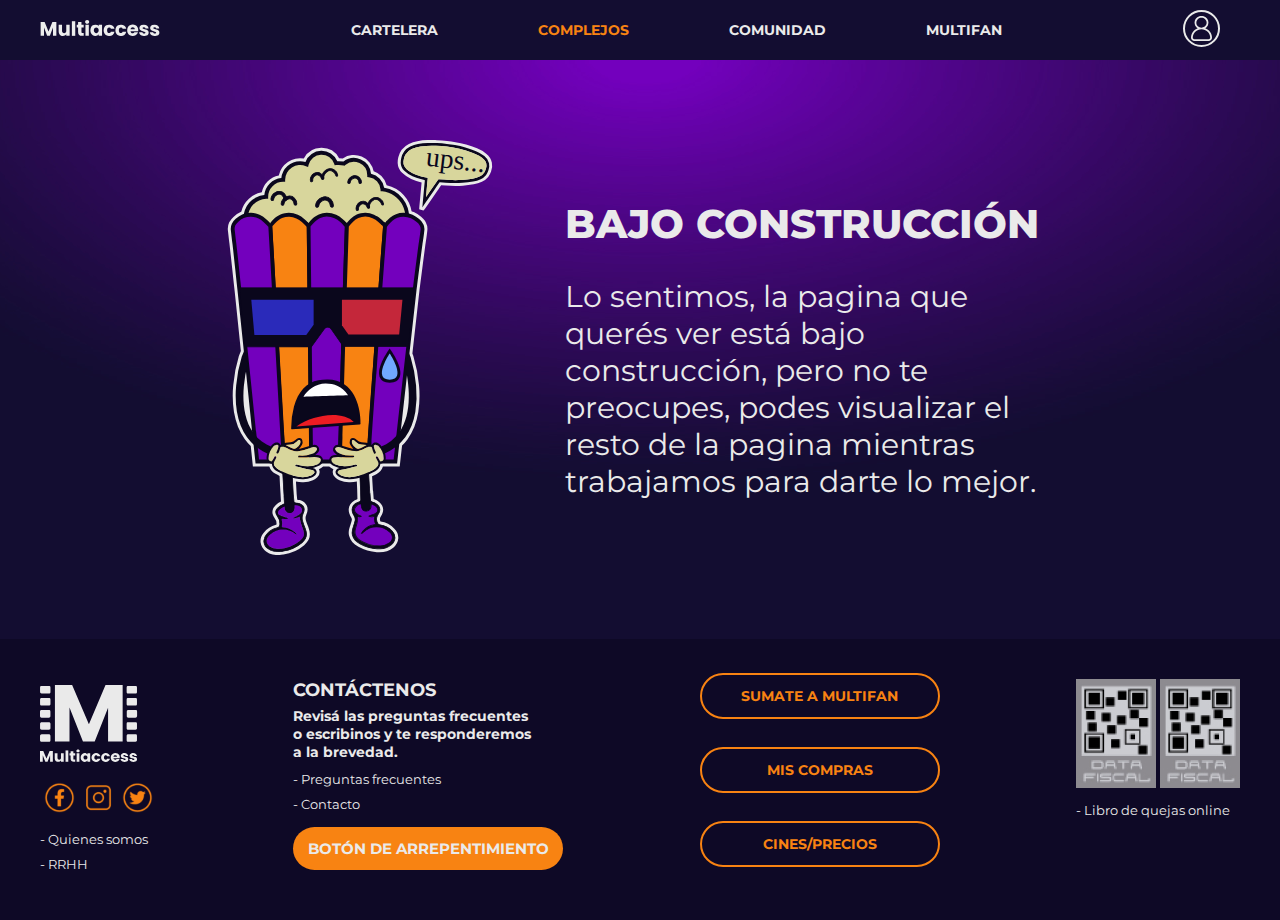
==== complejos.html @ 34319dae "Mas arreglos finales" ====
<!doctype html>
<html>
<head>
<meta charset="utf-8">
<meta name="viewport" content="width=device-width, initial-scale=1.0">
<link href="estilos.css" rel="stylesheet" type="text/css">
<link href="https://fonts.googleapis.com/css2?family=Montserrat:wght@400;500;600;700;800&display=swap" rel="stylesheet">
<link rel="shortcut icon" href="img/isotipo.svg" type="image/x-icon">
<title>Multiaccess - complejos</title>
</head>

<body>
	<header>
		<div class="navegacion">
			<input type="checkbox" id="menu-hamburguesa">
			<label for="menu-hamburguesa"><img src="img/icono-hamburguesa.svg" width="30px" height="30px" alt="icono-hamburguesa"/></label>
			<a href="index.html"><img class="imamedia" src="img/isotipo.svg" width="40px" height="30px" alt="Multiaccess imagotipo"/></a>
			<div class="icono-logo">
				<a href="index.html"><img src="img/multiaccess-logo.svg" width="140px" height="16px" alt="Logo Multiaccess"/></a>
			</div>
			<nav class="menu">
				<ul>
					<li>
						<a href="home.html">Cartelera</a>
					</li>
					<li>
						<a class="pagina-actual" href="complejos.html">Complejos</a>
					</li>
					<li>
						<a href="comunidad.html">Comunidad</a>
					</li>
					<li>
						<a href="multifan.html">Multifan</a>
					</li>
				</ul>
			</nav>
			<div class="icono-usuario">
				<a href="login.html"><img src="img/icono-persona.svg" width="37px" height="37px" alt="Icono de usuario"/></a>
			</div>
		</div>
	</header>

	<section class="pochoclin">
		<div>
			<img src="img/pochoclin.svg" width="290px" height="415px" alt=""/> </div>
		<div>
			<h2>Bajo construcción</h2>
			<h4>Lo sentimos, la pagina que querés ver está bajo construcción, pero no te preocupes, podes visualizar el resto de la pagina mientras trabajamos para darte lo mejor.</h4>
</div>
	</section>

	<footer>
		<div class="footer-container">
			<div class="logo_redes">
				<div>
					<img src="img/multiaccess-imagotipo.svg" alt="Multiaccess imagotipo"/>
				</div>
				<div class="iconos-redes">
					<a href="https://www.facebook.com" target="_blank"><img src="img/facebook-icono.svg" width="39px" height="39px" alt="Icono facebook"/></a>
					<a href="https://www.instagram.com" target="_blank"><img src="img/instagram-icono.svg" width="39px" height="39px" alt="Instagram icono"/></a>
				<a href="https://www.twitter.com" target="_blank"><img src="img/twitter-icono.svg" width="39px" height="39px" alt="Twitter icono"/></a>
				</div>
				<div>
					<p>- Quienes somos</p>
					<p>- RRHH</p>
				</div>
			</div>
			<div>
				<div class="contactenos-footer">
					<h3>Contáctenos</h3>
					<h4>Revisá las preguntas frecuentes o escribinos y te responderemos a la brevedad.</h4>
					<p>- Preguntas frecuentes</p>
					<p>- Contacto</p>
					<a><input class="botones" type="submit" value="BOTÓN DE ARREPENTIMIENTO"></a>

				</div>
			</div>
			<div class="botones-footer">
				<div class="bot-foo">
					<a><input class="botones" type="submit" value="SUMATE A MULTIFAN"></a>
					<a><input class="botones" type="submit" value="MIS COMPRAS"></a>
					<a><input class="botones" type="submit" value="CINES/PRECIOS"></a>
				</div>
			</div>
			<div>
				<div class="datafiscal">
					<img src="img/data-fiscal1.jpg" width="80" height="109" alt="data fiscal1"/>
					<img src="img/data-fiscal2.jpg" width="80" height="109" alt="data fiscal 2"/>
					<p class="contacto">- Libro de quejas online</p>
				</div>
			</div>
		</div>
	</footer>
</body>
</html>
---- estilos.css ----
@charset "utf-8";
/* CSS Document */
*{
	margin: 0;
	padding: 0;
	font-family: 'Montserrat', "sans-serif";
	color: #EAEAEA;
}

html {
	scroll-behavior: smooth;
}

body {
	background-image: url("img/background.jpg");
	background-repeat: repeat;
	background-size: 1366px;
	background-position: top 0 center;
	display: flex;
	flex-direction: column;
	/*align-items: center;*/
}

main {
	margin: 0 auto;
	/*min-width: 1300px;
	max-width: 1460px;*/
}

h1 {
	font-size: 36px;
	font-weight: 700;
	/*"Inicia sesion"*/
}

h2 {
	font-size: 26px;
	font-weight: 800;
	text-transform: uppercase;
	/*titulos de fecha, formato, candy, etc*/
}

h3 {
	font-size: 18px;
	font-weight: 700;
	text-transform: uppercase;
	/*botones*/
}

h4 {
	font-size: 14px;
	font-weight: 700;
	/*footer*/
}
p {
	font-size: 16px;
	font-weight: 400;
}

/*-------------------------------SPLASH-------------------------------*/

#splash{
	background-image:url("img/splash-background.jpg");
	background-attachment: fixed;
}

.boton {
	padding: 0;
	color: none;
	border: none;
	font-size: 0px;
	width: 690px;
	height: 120px;
	background: none;
	position: absolute;
	cursor: pointer;
	top: 20%;
}

.hover a::before{
	content: '';
	position: absolute;
	bottom: 0;
	left: 0;
	width: 0;
	height: .3rem;
	background: #F88312;
	transition: .5s;
}

.hover a::after{
	content:'';
	position: absolute;
	bottom: 0;
	right: 0;
	width: 0;
	height: .3rem;
	background: #F88312;
	transition: .5s;
}

.hover:hover a::before{
	width:50%;
	transform: translate(100%);
}
.hover:hover a::after{
	width:50%;
	transform: translate(-100%);
}

.boton-splash {
	position:absolute;
	top:50%;
	left:50%;
	transform:translate(-50%,-50%);
}

.boton-splash ul {
	margin:0;
	padding:0;
	display:flex;
}

.boton-splash ul li {
	font-family: "Poppins", "sans-serif";
	list-style:none;
	font-weight:bold;
	letter-spacing:-1px;
	filter:blur(-50);
	color:#EAEAEA;
	font-size:7em;
	display:inline-block;
}

.boton-splash ul:first-child li {
	animation: smoke .7s linear forwards;
}

@keyframes smoke {
	0% {
		transform: rotate(0deg) translateY(0px);
		opacity: 1;
}
	30% {
		transform: rotate(0deg) translateY(0px);
		opacity: 1;
}
	60% {
		transform: rotate(0deg) translateY(-40px);
		opacity: 1;
}	
	100% {
		transform: rotate(0deg) translateY(0px);
		opacity: 1;
}
}

.boton-splash ul li:nth-child(1){
	animation-delay:0s
}
.boton-splash ul li:nth-child(2){
	animation-delay:.2s
}
.boton-splash ul li:nth-child(3){
	animation-delay:.4s
}
.boton-splash ul li:nth-child(4){
	animation-delay:.5s
}
.boton-splash ul li:nth-child(5){
	animation-delay:.6s
}	
.boton-splash ul li:nth-child(6){
	animation-delay: .8s
}
.boton-splash ul li:nth-child(7){
	animation-delay:1.0s
}
.boton-splash ul li:nth-child(8){
	animation-delay:1.2s
}
.boton-splash ul li:nth-child(9){
	animation-delay:1.4s

}.boton-splash ul li:nth-child(10){
	animation-delay:1.6s
}
.boton-splash ul li:nth-child(11){
	animation-delay: 1.8s
}

/*-------------------------------HEADER-------------------------------*/

header {
	width: 100%;
	height: 60px;
	background-color: #130D31;
}

.navegacion {
	height: 100%;
	max-width: 1366px;
	margin: 0 auto;
	background-color: rgba(234,234,234,0.0);/**/
	display: flex;
	flex-wrap: nowrap;
	align-items: center;
	justify-content: center;
}

.menu a:hover {
	color: #7300BD;
}
.pagina-actual {
	color: #F88312 !important;
}

#menu-hamburguesa, .imamedia {
	display: none;
}

.navegacion label {
	display: none;
	padding: 10px;
}

.icono-logo{
	margin-left: 30px;
	margin-right: auto;
}
.icono-usuario {
	margin-right: 60px;
	margin-left: auto;
}

.menu ul {
	list-style: none;
	text-align: center;
	display: flex;
	margin: 0;
	padding: 0;
}

.menu ul li {
	display: inline;
}

.menu a {
	display: block;
	text-decoration: none;
	color: #EAEAEA;
	font-weight: 700;
	padding: 10px 50px;
	border: 1px transparent;
	font-size: 14px;
	text-transform: uppercase;
}

/*-------------------------------FORM-------------------------------*/

.form {
	display: flex;
	flex-direction: column;
	flex-wrap: nowrap;
	align-items: center;
	width: 450px;
	/*padding: 100px;*/
	height: 100vh;
	margin: auto;
	justify-content: center;
	font-family: "Montserrat";
	font-weight: 300;
	color: white;
}

.form a {
	color: #EAEAEA;
	font-weight: 500;
	text-decoration: none;
}

.form a:hover {
	color: #F88312;
	font-weight: 500;
	font-size: 16px;
	text-decoration: none;
}

.form p {
	color: #EAEAEA;
	font-weight: 500;
	font-size: 16px;
	margin-top: 80px;
}

.botones {
	color: #EAEAEA;
	width: 335px;
	background: #F88312;
	border: none;
	padding: 12px;
	margin: 15px;
	font-size: 18px;
	font-family: "Montserrat";
	font-weight: 700;
	border-radius: 30px;
	transition: .5s all ease;
	overflow: hidden;
	cursor: pointer;
}

.botones, .secundario {
	webkit-transition: box-shadow 300ms ease-in-out, color 300ms ease-in-out;
	transition: box-shadow 300ms ease-in-out, color 500ms ease-in-out;
}

.botones:hover, .secundario:hover {
	box-shadow: 0 0 20px 10px /*#FFAF62*/ rgba(234,234,234,0.30) inset;
	z-index: -1;
}

.bot-foo {
	display: flex;
	flex-direction: column;
	flex-wrap: nowrap;
	align-items: flex-start;
	padding-top: 30px;
}

.bot-foo .botones {
	color: #F88312;
	width: 240px;
	background: none;
	border-color: #F88312;
	border-width: 2px;
	border-style: solid;
	padding: 12px;
	margin: 14px 0px;
	font-size: 14px;
	font-weight: 700;
	border-radius: 30px;
}
.botones-footer{
	margin: 0 40px;
}
	
.contactenos-footer .botones {
	color: #EAEAEA;
	width: 270px;
	background: #F88312;
	border-color: none;
	padding: 12px;
	margin: 10px 0px;
	font-size: 15px;
	font-weight: 700;
	border-radius: 30px;
}

.botones:hover, .secundario:hover {
	box-shadow: 0 0 20px 10px /#FFAF62/ rgba(234,234,234,0.30) inset;
	z-index: -1;
}
.controls {
	width: 70%;
	background: #EAEAEA;
	padding: 10px;
	margin: 14px;
	border-radius: 10px;
	border: 0;
	font-family: "Montserrat";
	font-size: 18px;
	outline: none;
}

/*-------------------------------HOME-------------------------------*/

.buscador-lupa {
	display: flex;
	justify-content: flex-start;
	align-items: center;
	margin: 70px 0px 30px 0px;
}

.lupa {
	background-color: rgba(255, 255, 255, 0.30);
	width: 40px;
	height:35px;
	display: flex;
	justify-content: center;
	align-items: center;
	border-radius: 30px 0px 0px 30px;
}

.buscador {
	width: 420px;
	height: 35px;
	outline: none;
	border-radius: 0px 30px 30px 0px;
	background-color: rgba(255, 255, 255, 0.30);
	border: none;
	font-family: "Montserrat";
	color: #EAEAEA;
	padding: 8px;
}

/*-------------------------------FOOTER-------------------------------*/
footer {
	width: 100%;
	background-color: #0E0926;
}

.footer-container {
	background-color: rgba(234,234,234,0.0) /**/;
	max-width: 1366px;
	margin: 0 auto;
	display: flex;
	flex-direction: row;
	flex-wrap: nowrap;
	justify-content: space-between;
}

.footer-container p {
	font-size: 13px;
	line-height : 25px;
}

.logo_redes {
	margin: 40px;
}

.logo_redes img {
	margin: 6px 0;
}

.iconos-redes {
	display: flex;
	flex-direction: row;
	justify-content: space-between;
	align-items: center;
	align-content: center;
	flex-wrap: nowrap;
}

.contactenos-footer {
	margin: 40px;
}

.contactenos-footer h3 {
	margin-bottom: 6px;
}

.contactenos-footer h4 {
	width: 240px;
	margin-bottom: 6px;
}

.contactenos-footer img {
	margin-top: 13px;
}

.datafiscal {
	margin: 40px;
}
.datafiscal img {
	margin-bottom: 6px;
}

.bot-foo img {
	margin: 16px;
}

.bot-foo {
	display: flex;
	flex-direction: column;
	flex-wrap: nowrap;
	align-items: flex-start;
	padding-top: 20px;
}

/*--------------------CARRUSEL INICIO------------------*/

.slide {
	width: 1200px;
	margin: 10px 0 30px 0px;
	overflow: hidden;
}

.slide ul {
	display: flex;
	align-content: center;
	padding: 0;
	animation: carrusel 20s infinite alternate;
	animation-timing-function: ease;
}

.slide li {
	width: 100%;
	list-style: none;
	padding: 4px
}

.slide img {
	/*background-color: #EAEAEA;*/
	border-radius: 20px;
	}

@keyframes carrusel {
	0% {margin-left: 0;}
	20% {margin-left: 0;}
	
	25% {margin-left: -100%;}
	45% {margin-left: -100%;}
	
	50% {margin-left: -200%;}
	70% {margin-left: -200%;}
	
	75% {margin-left: -300%;}
	100% {margin-left: -300%;}
}

/*--------------------CARRUSEL FIN------------------*/

.estrenos{
	width: 1200px;
	height: 330px;
	display: flex;
	margin-top: 20px;
}

.estrenos figure {
	width: 180px;
	height: 280px;
	overflow: hidden;
	transition: all 500ms ease;
	border-radius: 20px;
	margin-right: 20px;
}

.estrenos figure img {
	width: 100%;
	height: 100%;
	transition: all 500ms ease;
}

.estrenos figure img:hover{
	transform: scale(1.2);
	cursor: pointer;
}
	
.catalogo {
	height: 630px;
	width: 1200px;
	display: flex;
	flex-direction: column;
	flex-wrap: wrap;
	align-content: flex-start;
	justify-content: center;
}

.catalogo img {
	background-color: #EAEAEA;
	height: 280px;
	width: 180px;
	border-radius: 20px;
	margin: 10px 20px 10px 0px;
}

/*---------------------------HTML PELICULA -------------------------*/

.pelicula {
	display: flex;
	margin: 80px auto 56px auto;
	max-width: 1366px;
	position: relative;
}
.back {
	position: absolute;
	top: 0;
	left: 0;
	background-color: #0E0926;
	width: 70px;
	height: 70px;
	border-radius: 0 15px 15px 0;
	display: flex;
	align-items: center;
	justify-content: center;
}
.pelimg {
	border-radius: 20px;
	margin-left: 100px;
}

.datatecnica {
	margin: 20px 87px 0 100px;
	width: 100%;
	box-sizing: border-box;
}

.peli {
	display: flex;
	align-items: center;
}

.peli img {
	margin-left: 18px;
	padding-bottom: 2px;
}

.infopeli{
	display: flex;
	width: 60%;
	max-width: 600px;
	justify-content: space-between;
	align-items: center;
	flex-wrap: wrap;
	margin-top: 25px;
}

.infopeli h3 {
	font-weight: 400;
	text-transform: capitalize;
}

.datatecnica p {
	width: 670px;
	margin: 25px 0 36px;
}

.opciones {
	width: 100%;
	max-width: 800px;
	display: flex;
	flex-wrap: wrap;
	justify-content: space-between;
}

.opciones .botones {
	width: 280px;
	margin: 0px;
}

.secundario {
	background-color: #7300BD;
	width: 125px;
	margin-left: 10px;
	padding: 12px 6px;
	border-radius: 30px;
	border: none;
	color: #EAEAEA;
	font-size: 18px;
	font-family: "Montserrat";
	font-weight: 700;
	transition: .5s all ease;
	overflow: hidden;
}

/*---------ver mas--------*/
#vermas {
	display: none;
}

label {
	display: none;
}

.sinopsis {
	margin-bottom: 40px;
}

.sinopsis p {
	margin-bottom: 0;
}

.oculto p {
	margin-top: 0;
}

/*-----------------------------HTML COMPRA-----------------------------*/

input, select {
	color:#000000;
}

.procesocompra {
	/*background-color: rgba(234,234,234,0.30);*/
	width: 750px;
	height: auto;
	margin-left: 550px;
	margin-top: 100px;
	margin-bottom: 180px;
}

.procesocompra h2 {
	margin-bottom: 30px;
}

.fondoc {
	background-color: rgba(234,234,234,0.20);
	border-radius: 20px;
}

.dispodia {
	padding-top: 20px;
	display: flex;
	justify-content: space-around;
	cursor: pointer;
}

.dispodia h3 {
	font-weight: 400;
}

.dispodia h3:hover{
	color: #f88312;
	font-weight:bold;
}

.formatos {
	display: flex;
	flex-direction: column;
	flex-wrap: wrap;
	height: 260px;
	align-items: center;
	margin-top: 30px;
}

.formatt {
	display: flex;
	justify-content: space-around;
	align-items: center;
	border-radius: 20px;
	border: 2px solid #EAEAEA;
	margin: 10px;
	padding: 2px;
	width: 260px;
	height: 100px;
	box-sizing: border-box;
	cursor: pointer;
}

.formatt:hover{
	border:none;
	background: #4E0081;
}

.formatt h3:hover{
	font-weight:bold;
}

.formatt div {
	height: 66px;
	display: flex;
	flex-direction: column;
	justify-content: space-around;
}

.formatt h3 {font-weight: 400;}


.complejo {
	background-color: #f88312;
	border-radius: 8px;
	height: 60px;
	display: flex;
	justify-content: space-between;
	align-items: center;
	padding: 24px;
	box-sizing: border-box;
	cursor: pointer;
}

.complex {
	display: flex;
	margin: 30px 0 30px 38px;
}

.complex div {
	margin: 20px 0 35px 20px;
}

.complex img {
	border-radius: 15px;
}

.horas {
	margin: 15px 0px;
	width: 350px;
	height: 100px;
	display: flex;
	flex-wrap: wrap;
	justify-content: space-between;
	align-content: space-around;
	cursor: pointer;
}

.horas h3 {
	font-weight: 400;
	border: 2px solid #EAEAEA;
	border-radius: 10px;
	width: 103px;
	height: 45px;
	display: flex;
	justify-content: center;
	align-items: center;
	box-sizing: border-box;
}

.horas h3:hover{
	background: #7300BD;
	border: none;
}

.otrocomple {
	border: 3px solid #EAEAEA;
	border-radius: 8px;
	height: 60px;
	display: flex;
	align-items: center;
	justify-content: space-between;
	padding: 24px;
	margin-top: 10px;
	box-sizing: border-box;
	cursor: pointer;
}

.carrecard {
	display: flex;
	overflow-y: auto;	/*le agrega la función de scroll horizontal*/
	padding-bottom: 10px;
}

.carrecard::-webkit-scrollbar {
	/*Permite ajustar la barra de scroll general*/
	height: 12px;
	border-radius: 15px;
	background: rgba(234,234,234,0.40)
}

.carrecard::-webkit-scrollbar-thumb {
	/*Permite ajustar el elemento movil de scroll*/
	background: #7300BD;
	border-radius: 15px;
}

.entrada {
	height: 350px;
	border: 2px solid #EAEAEA;
	border-radius: 20px;
	background-color: rgba(234,234,234,0.20);
	display: flex;
	flex-direction: column;
	justify-content: space-between;
	align-items: center;
	margin: 0 10px 0 15px;
	padding-bottom: 10px;
}

.entrada img {
	border-radius: 20px 20px 0 0;
	margin-bottom: 10px;
}

.infobuy{
	width: 170px;
	height: 100px;
	text-align: center;
}

.precio {
	font-weight: 700;
}

.entrada div {
	display: flex;
	margin: 0 10px;
}

.add {
	height: 24px;
	border-radius: 30px;
	display: flex;
	justify-content: center;
	align-items: center;
}

.ttl {
	background-color: #FFFFFF;
	width: 80px;
	color: #000000;
	border: 2px solid #0E0926;
	box-sizing: border-box;
}

.clc {
	background-color: #0E0926;
	width: 35px;
	margin: 0 15px;
	cursor: pointer;
}

h5 {
	width: 29px;
	height: 29px;
	background-color: #EAEAEA;
	border-radius: 30px;
	margin: 3px;
	display: flex;
	font-size: 18px;
	align-items: center;
	justify-content: center;
	color: #000000;
}

.col-nar {background-color: #f88312;}
.col-vio {background-color: #7300bd;}
.intocine img {
	padding-left: 20px;
}
.secbut {
	display: flex;
	align-items: flex-end;
	justify-content: space-between;
}

.abc {
	display: flex;
	flex-direction: column;
	justify-content: space-between;
	height: 339px;
	margin-bottom: 58px;
}

.butacas {
	display: flex;
	justify-content: space-between;
	width: 730px;
}

.butacas h5:hover {
	background-color: #f88312;;
} 

.izq {
	width: 70px;
	display: flex;
	flex-wrap: wrap;
	justify-content: space-around;
	align-content: flex-end;
	cursor: pointer;
}

.cen {
	display: flex;
	flex-direction: column;
	align-items: center;
}

.censup {
	width: 372px;
	display: flex;
	flex-wrap: wrap;
	justify-content: space-between;
	cursor: pointer;
}

.ceninf {
	width: 524px;
	display: flex;
	flex-wrap: wrap;
	justify-content: space-around;
	cursor: pointer;
}

.der {
	width: 105px;
	display: flex;
	flex-wrap: wrap;
	justify-content: space-around;
	align-content: flex-end;
	cursor: pointer;
}

.num {
	margin-top: 10px;
	display: flex;
	justify-content: space-between;
	margin-bottom: 24px;
}

.num h4 {
	width: 12px;
}

.referencia {
	display: flex;
	justify-content: space-around;
}

.referencia h4 {
	margin-left: 5px;
	text-transform: uppercase;
}

.referencia div {
	display: flex;
	align-items: center;
	margin: 10px 5px 0px;
}

/*.formulario,*/ form {
	width: 616px;
}
/*.formulario p,*/ .formulario label {
	text-transform: uppercase;
	font-weight: 800;
	margin-bottom: 8px;
	display: block;
}

.entradatos {
	width: 100%;
	height: 39px;
	border-radius: 10px;
	margin: 0 0 22px;
	padding: 2px 0 0 12px;
	font-size: 18px;
	box-sizing: border-box;
	outline: none;
	border: none;
}

.dobledata {
	display: flex;
	flex-direction: column;
}

.datoss {
	display: flex;
	justify-content: space-between;
}

.datoss div {
	width: 46%;
}

.fechatarjeta div {
	display: flex;
	justify-content: space-between;
}

.fechatarjeta input, option {
	color: dimgray;
	width: 46%;
}

.terminosycondiciones {
	margin: 2px 0 24px 0;
	display: flex;
}

.terminosycondiciones p, .terminosycondiciones label {
	margin: 16px 0px 0 10px;
	text-transform: none;
	font-weight: 400;
}

.terminosycondiciones a {
	font-weight: 700;
}

.condiciones {
	margin: 16px 0 0 0 ;
	width: 18px;
	height: 18px;
	cursor: pointer;
}

.scroll {
	position: absolute;
	top: 120px;
	width: 480px;
	height: 3970px;
}

.fijo {
	display: flex;
	justify-content: space-between;
	position: sticky;
	top: 60px;
}

.ticket {
	background-image: url("img/tick_moovie2.png");
	background-repeat: no-repeat;
	background-size: contain;
	nackground-color: #0E0926;
	border: 6px solid #D9D9D9;
	width: 280px;
	height: 450px;
	border-radius: 20px;
	padding: 10px 50px 10px 24px;
	background-color: linear-gradient( rgba (255,255,255,0)rgba (0,0,0,1) )
}

.ticket h3 {
	margin-top: 220px;
}

.sepa {
	margin-top: 16px;
}
.total {
	margin-top: 24px;
	font-weight: 800;
}
.volver {
	height: 70px;
	width: 67px;
	border-radius: 0 15px 15px 0;
	background-color: #0E0926;
	margin-right: 15px;
}

.volver img {
	margin: 17px;
}

/*------------------------POCHOCLIN-----------------------*/
.pochoclin {
	display: flex;
	justify-content: center;
	align-items: center;
}
.pochoclin img {
	margin: 80px 60px 80px 0;
}
.pochoclin h2 {
	margin: 0 20px 30px 0px;
	font-size: 40px;
}
.pochoclin h4 {
	width: 500px;
	font-size: 30px;
	font-weight: 400;
}
/*-------------------------------------------RESPONSIVE----------------------------------*/

@media screen and (max-width : 360px ){
	/*falta agregar el background*/

	main {
		min-width: 300px;
		max-width: 360px;
	}
	
	body {
		background-image: url("img/background-celu.jpg");
		background-size: 100%;
		
	}
	
	h1 {
		font-size: 25px;
		margin-bottom: 10px;
		/*"Inicia sesion"*/
	}
	
	h2 {
		font-size: 16px;
		/*titulos de fecha, formato, candy, etc*/
	}
	
	h3 {
		font-size: 13px;
		font-weight: 700;
		text-transform: uppercase;
		/*botones*/
	}
/*---------------------SPLASH--------------*/

	.boton-splash {
		top: 48%;
	}
	
	.boton-splash ul li {
		font-size:3em;
	}
	
	.boton {
		width: 100%;
		height: 100px;
		position: absolute;
		top:0%;
	}
/*----------------inicio de sesión----------------*/
	
	.form {
		width: 100%;
		padding: 0;
		margin-top: 100px;
	}
	.form a:hover {
		color: #F88312;
		font-weight: 500;
		font-size: 16px;
		text-decoration: none;
	}
	.form p {
		color: #EAEAEA;
		font-weight: 500;
		font-size: 16px;
		margin-top: 100px;
	}	
	.form .botones {
		width: 240px;
		font-size: 15px;
		cursor: pointer;
	}
	.form .botones:hover{
		background: #EAEAEA;
		color: #F88312;
	}
	
/*-------------------------------HEADER-------------------------------*/	
	header {
		width: 360px;
		background-color: #130D31;
		max-width: 360px;
		min-width: 320px;
	}
	.navegacion {
		max-width: 360px;
		width: 100%;
		justify-content: flex-end;
		
	}
	/*header img {
		display: flex;
		justify-content: flex-end;
	}*/
	.navegacion label {
		display: flex;
		margin-right: 15px;
	}
	.navegacion label img {
		display: block;
	}
	
	header div img {
		display: none;
	}
	.imamedia {
		display: block;
		position: absolute;
		top: 15px;
		left: 15px;
	}
	
	.menu {
		position: absolute;
		background-color: #130D31;
		width: 100%;
		display: flex;
		justify-content: center;
		top: -200px;
		left:0;
		transition: all 0.5s;
		z-index: 20;
	}
	
	.menu ul {
		flex-direction: column;
		width: 100%;
	}
	
	.menu li {
		border-top: 1px solid #EAEAEA;
	}
	
	.menu a {
		padding-top: 12px;
		text-align: center;
	}
	
	#menu-hamburguesa:checked ~ .menu {
		top: 50px;
	}
	
	.icono-usuario {
		display: none;
	}

/*--------------------CARRUSEL INICIO------------------*/
	
	.slide {
		width: 348px;
		margin: 10px 10px 30px 10px;
		box-sizing: border-box;
	}
	
	.slide img {
		margin: 10px 0;
		width: 340px;
		height: auto;
	}
	
/*---------------------------HOME-------------------------*/

	.buscador-lupa {
		display: none;
		/*justify-content: flex-start;
		align-items: center;
		margin: 70px 10px 30px 10px;*/
	}
	
	.titular {
		margin-left: 24px;
		margin-bottom: 10px;
	}
	
	.estrenos{
		height: 800px;
		width: 345px;
		margin-left: 5px;
		flex-direction: row;
		justify-content: space-evenly;
		flex-wrap: wrap;
		align-items: center;
		align-content: space-around;
		margin-bottom: 10px;
	}
	
	.estrenos figure{
		width: auto;
		height: 235px;
		margin: 0px;
		border-radius: 5px;
	}
	
	.catalogo {
		/*border: 1px solid white;*/
		height: 1610px;
		width: 345px;
		margin-left: 5px;
		flex-direction: row;
		justify-content: space-evenly;
		flex-wrap: wrap;
		align-items: center;
		align-content: space-around;
		margin-bottom: 10px;
	}
	
	.catalogo img {
		height: 235px;
		width: auto;
		margin: 0px;
		border-radius: 5px;
	}
	
	.bot-foo img {
		margin: 0px 40px;
		padding: 10px 0px;
	}
	
	.iconos-redes img {
		width: 55px;
		height: 55px;
	}
	
	.logo_redes img {
		margin: 6px 5px 6px 0px;
	}
	
/*---------------------------PELICULA-AVATAR-------------------------*/
	
	.pelicula {
		margin: 15px 0;
		padding: 0 4%;
		width: 96%;
		box-sizing: border-box;
	}
	.back {
		z-index: 18;
		top: 75px;
		left: 0;
		width: 48px;
		height: 48px;
	}

	.pelimg {
		border-radius: 10px;
		height: 170px;
		width: auto;
		position: absolute;
		margin-left: 0;
	}

	.datatecnica {
		margin: 0;
	}
	.peli {
			margin-left: 120px;
			flex-direction: column-reverse;
			align-items: flex-start;
			height: auto;
			width: 200px;
		}
	
	.peli img {
		height: auto;
		margin: 5px 0 10px 0;
	}
	
	.infopeli {
			margin-left: 120px;
			margin-top: 16px;
			flex-direction: column;
			align-items: flex-start;
	}
	
	.infopeli img {
		margin: 18px 0;
		height: auto;
	}
	
	.datatecnica p {
		width: 94%;
	}
	
	.opciones {
		width: 330px;
		justify-content: center;
	}
	
	.opciones a {
		width: auto;
		margin: 0;
		padding: 0;
	}
	.opciones .botones {
		width: 310px;
		font-size: 16px;
	}
	.secundario {
		font-size: 16px;
		margin: 15px 20px 15px 0;
		width: 92%;
	}
	
	/*---------ver mas--------*/
	.oculto {
		display: none;
		transition: 0.5s linear;
	}
	
	.sinopsis label {
		display: inline-block;
		color: #F88312;
		text-decoration: underline;
		cursor: pointer;
	}
	
	#vermas:checked ~ .oculto {
		display: block;
	}
	
	#vermas:checked ~ label {
		visibility: hidden;
	}
	
	#vermas:checked ~ label:after {
		content: "ver menos";
		display: block;
		visibility: visible;
	}
	
/*--------------------FOOTER------------------------*/

	footer {
		width: 360px;
		min-width: 320px;
		max-width: 360px;
		}
	.footer-container {
		max-width: 360px;
		width: 100%;
		flex-wrap: wrap;
	}
	.contenedor {
		flex-direction: row;
		flex-wrap: wrap;
		justify-content: flex-start;
	}
	
	.contactenos-footer h4 {
		display:none;
	}
	
	.contactenos-footer h3 {
		display: none;
	}
	
	.contacto {
		display:none;
	}
	
	.bot-foo {
		padding-top: 0px;
	}
	
	.logo_redes {
		margin: 40px 40px 0px 40px;
	}
	
	.contactenos-footer {
		margin: 0px 40px;
	}
	
	.bot-foo img {
		margin: 0px 40px;
		padding: 10px 0px;
	}
	
	.iconos-redes img {
		width: 55px;
		height: 55px;
	}
	
	.logo_redes img {
		margin: 6px 5px 6px 0px;
	}
	.bot-foo .botones {
		color: #F88312;
		width: 280px;
		background: none;
		border-color: #F88312;
		border-width: 2px;
		border-style: solid;
		padding: 12px;
		margin: 10px 0px;
		font-size: 13px;
		font-weight: 700;
		border-radius: 30px;
	}
	.botones-footer{
		margin: 0 40px;
	}
	
	.contactenos-footer .botones {
		color: #EAEAEA;
		width: 280px;
		background: #F88312;
		border-color: none;
		padding: 12px;
		margin: 10px 0px;
		font-size: 13px;
		font-weight: 700;
		border-radius: 30px;
	}
	
	.botones:hover, .secundario:hover {
		box-shadow: 0 0 20px 10px /#FFAF62/ rgba(234,234,234,0.30) inset;
		z-index: -1;
	}
/*---------------------------COMPRA-------------------------*/
	
	.procesocompra {
		/*background-color: rgba(234,234,234,0.00);*/
		width: 94%;
		margin: 32px 3% 200px 3%;
	}
	.procesocompra h2 {
	margin-bottom: 18px;
	}
	
	.fondoc {background-color: rgba(234,234,234,0.00);}
	.fondm {
		background-color: rgba(234,234,234,0.30);
		border-radius: 10px;
	}
	
	.dispodia {
		padding-top: 0px;
		overflow-y: scroll;
		justify-content: space-between;
		height: 30px;
	}
	
	.dispodia h3 {
		font-size: 16px;
		min-width: 70px;
		margin-right: 10px;
}
	.formatos {
		flex-wrap: nowrap;
		height: auto;
		align-items: flex-start;
		margin-top: 30px;
		background-color: rgba(234,234,234,0.20);
		border-radius: 20px;
		padding: 16px 8px;
	}
	
	.formatt {
		justify-content: flex-start;
		/*align-items: center;*/
		margin-bottom: 20px;
		border: 0px;
		padding: 0;
		width: 90%;
		height: auto;
	}
	
	.formatt img {
		width: 50px;
		height: auto;
		position: absolute;
	}
	
	.formatt div {
		background-color: rgba(234,234,234,0.30);
		margin-left: 40px;
		padding-left: 12px;
		width: 90%;
		height: 30px;
		border-radius: 0 8px 8px 0;
		flex-direction: row-reverse;
		justify-content: space-around;
		align-items: center;
	}
	
	.formatt:hover{
		    border-radius: 0 8px 8px 0;
	}
	
	.complejo {
		height: 20px;
		padding: 18px 12px;
	}
	
	.complejo img, .otrocomple img {
		width: 12px;
		height: auto;
	}
	
	.complex img {display: none;}
	.complex {margin: 0;}
	.complex p {
		margin-left: 5%; }
	
	.complex div {margin: 10px 5px 0px 5px;}
	
	.horas {
		margin: 15px 5%;
		width: 88%;
		height: 130px;
	}
	
	.horas h3 {
		width: 75px;
		height: 45px;
	}
	
	.otrocomple {
		height: 20px;
		padding: 18px 12px;
	}
	
	.entrada {height: 300px;}
	.entrada h3 {font-size: 16px;}
	.infobuy{
		font-size: 13px;
		height: 70px;
	}
	.add {height: 30px;	}
	
	.intocine {
		overflow-y: auto;
		height: 560px;
	}

	.secbut {width: 190%;}
	.num {margin-bottom: 10px}
	.abc {
		margin-bottom: 41px;
		position: sticky;
		left: 0;
		width: 342px;
		border: 3px solid #130D31;
		background-color: #130D31;
	}
	
	.referencia {
		justify-content: space-between;
		flex-wrap: wrap;
		min-width: 330px;
		position: sticky;
		top: 150px;
		left:2px;
	}
	
	.referencia h4 {font-size: 13px;}
	.referencia h5 {
		width: 23px;
		height: 23px;
	}
	
	.referencia div {
		width: 160px;
		margin: 10px 0px 0px;
	}
	
	/*.formulario,*/ form {
		width: 100%;
		margin-bottom: 220px;
	}
	
	/*.formulario p,*/ .formulario label {font-size: 13px;}
	.entradatos {
		height: 34px;
		border-radius: 8px;
		font-size: 13px;
		margin-bottom: 16px;
		padding: 0px 8px;
	}
	
/*.dobledata {}*/
	.datoss {flex-direction: column;}
	.datoss div {width: 100%;}

	.fechatarjeta div {flex-direction: column;}
	.fechatarjeta input {width: 100%;}
	/*.terminosycondiciones {}
	.terminosycondiciones p, .terminosycondiciones label {}
	.terminosycondiciones a {}*/
	.condiciones {margin: 18px 0 11px 0 ;}
	form input[type=submit] {
		width: 90%;
		margin: 15px 5%;
	}
	
	.scroll {
		width: 2%;
		height: 4080px; /*altura del scroll*/
	}
	
	.fijo {
		justify-content: center;
		top: 70%;
		width: 5000%;
	}
	
	.ticket {
		background-image: none;
		background-color: #7300bd;
		border: 4px solid #D9D9D9;
		width: 96%;
		margin: 0 2%;
		height: auto;
		padding: 5px 5px 5px 65px;
	}
	
	.ticket h3 {
		margin-top: 12px;
	}
	
	.ticket p {
		font-size: 13px;
		display: inline-block;
		margin-right: 8px;
	}
	
	.sepa {
		margin-top: 4px;
		display: inherit;
	}
	
	.total {margin: 12px 0px;}
	.volver {
		width: 60px;
		position: absolute;
		left:0;
		top: 30%
	}
	
	/*------------------------POCHOCLIN resp-----------------------*/
	.pochoclin {
		display: flex;
		flex-direction: column;
		align-items: center;
		align-content: center;
	}
	.pochoclin img {
		width: 150px;
		height: auto;
		margin: 60px 0 30px;
	}
	.pochoclin h2 {
		margin: 0 0 10px 0;
		font-size: 23px;
		display: flex;
		flex-direction: column;
		align-items: center;
	}
	.pochoclin h4 {
		width: 300px;
		font-size: 16px;
		font-weight: 400;
		display: flex;
		flex-direction: column;
		align-items: center;
		text-align: center;
	}
}
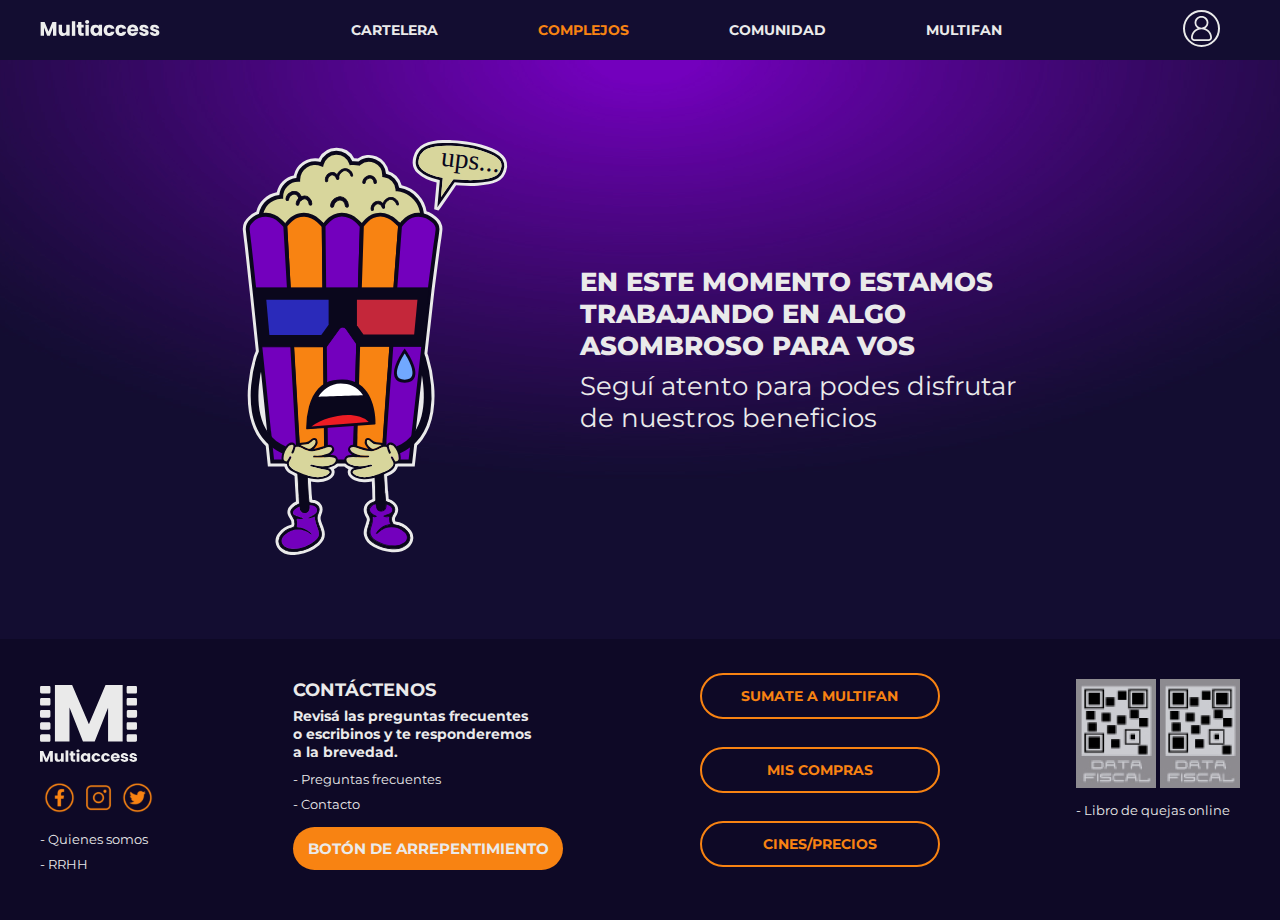
==== commit 49ba5e61: "Cambios en la pagina de en proceso y background-image splash" ====
--- a/complejos.html
+++ b/complejos.html
@@ -44,9 +44,9 @@
 		<div>
 			<img src="img/pochoclin.svg" width="290px" height="415px" alt=""/> </div>
 		<div>
-			<h2>Bajo construcción</h2>
-			<h4>Lo sentimos, la pagina que querés ver está bajo construcción, pero no te preocupes, podes visualizar el resto de la pagina mientras trabajamos para darte lo mejor.</h4>
-</div>
+			<h2>En este momento estamos trabajando en algo asombroso para vos</h2>
+			<h4>Seguí atento para podes disfrutar de nuestros beneficios</h4>
+		</div>
 	</section>
 
 	<footer>
--- a/estilos.css
+++ b/estilos.css
@@ -1135,12 +1135,13 @@
 	margin: 80px 60px 80px 0;
 }
 .pochoclin h2 {
-	margin: 0 20px 30px 0px;
-	font-size: 40px;
+	width: 450px;
+	margin: 0 20px 8px 0px;
+	font-size: 26px;
 }
 .pochoclin h4 {
-	width: 500px;
-	font-size: 30px;
+	width: 450px;
+	font-size: 26px;
 	font-weight: 400;
 }
 /*-------------------------------------------RESPONSIVE----------------------------------*/
@@ -1177,7 +1178,11 @@
 		/*botones*/
 	}
 /*---------------------SPLASH--------------*/
-
+	
+	#splash{
+	background-image:url("img/background-splash-responsive.jpg");
+	background-attachment: fixed;
+}
 	.boton-splash {
 		top: 48%;
 	}
@@ -1196,6 +1201,7 @@
 	
 	.form {
 		width: 100%;
+		height: auto;
 		padding: 0;
 		margin-top: 100px;
 	}
@@ -1797,14 +1803,17 @@
 	}
 	.pochoclin h2 {
 		margin: 0 0 10px 0;
-		font-size: 23px;
+		width: 300px;
+		font-size: 18px;
 		display: flex;
 		flex-direction: column;
 		align-items: center;
+		text-align: center;
 	}
 	.pochoclin h4 {
 		width: 300px;
-		font-size: 16px;
+		margin-bottom: 40px;
+		font-size: 18px;
 		font-weight: 400;
 		display: flex;
 		flex-direction: column;
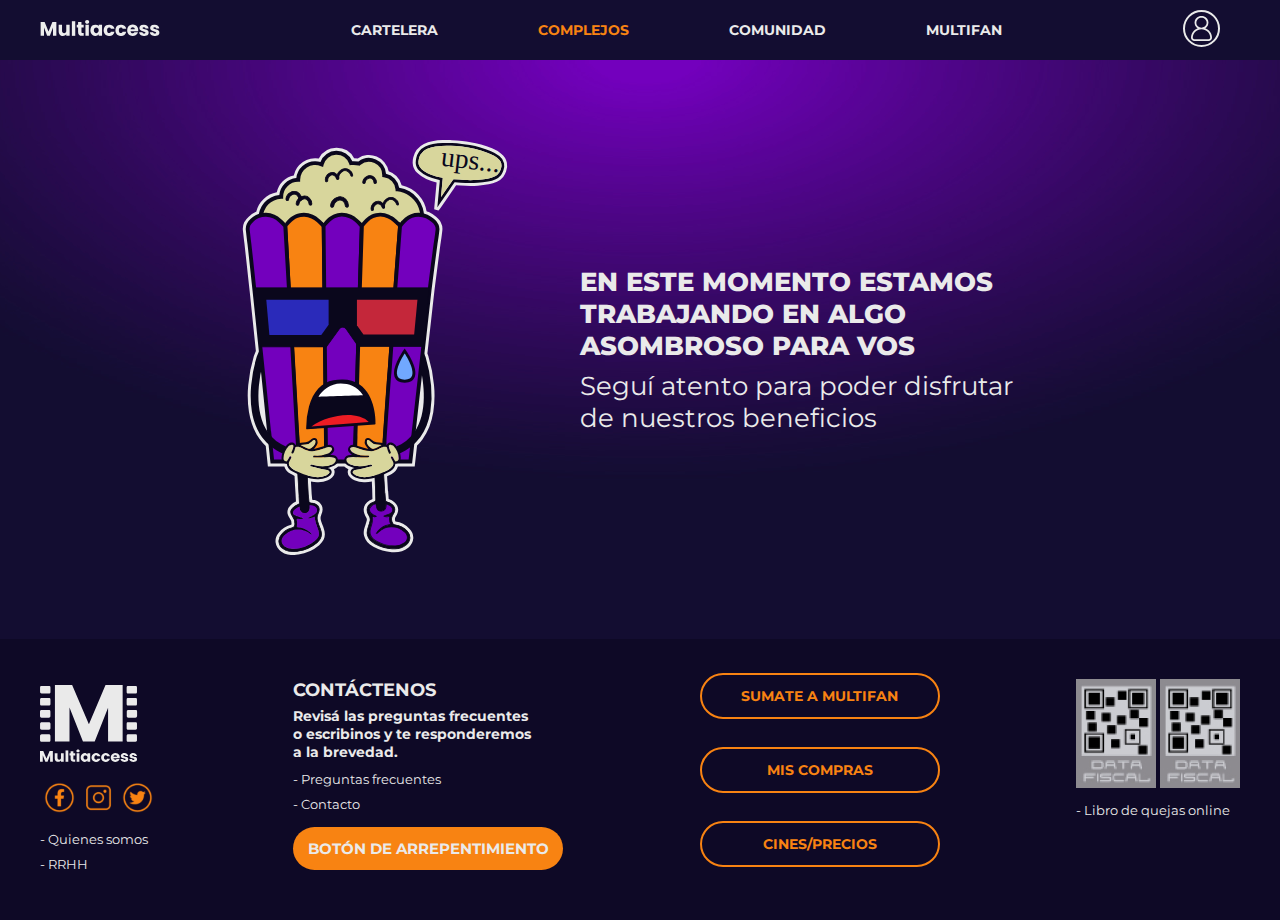
==== commit 2b2ab710: "arreglo en header html (.pagina-actual)" ====
--- a/complejos.html
+++ b/complejos.html
@@ -6,7 +6,7 @@
 <link href="estilos.css" rel="stylesheet" type="text/css">
 <link href="https://fonts.googleapis.com/css2?family=Montserrat:wght@400;500;600;700;800&display=swap" rel="stylesheet">
 <link rel="shortcut icon" href="img/isotipo.svg" type="image/x-icon">
-<title>Multiaccess - complejos</title>
+<title>Multiaccess - Complejos</title>
 </head>
 
 <body>
@@ -45,7 +45,7 @@
 			<img src="img/pochoclin.svg" width="290px" height="415px" alt=""/> </div>
 		<div>
 			<h2>En este momento estamos trabajando en algo asombroso para vos</h2>
-			<h4>Seguí atento para podes disfrutar de nuestros beneficios</h4>
+			<h4>Seguí atento para poder disfrutar de nuestros beneficios</h4>
 		</div>
 	</section>
 
--- a/estilos.css
+++ b/estilos.css
@@ -527,7 +527,7 @@
 	margin-top: 20px;
 }
 
-.estrenos figure {
+.estrenos figure, .catalogo figure {
 	width: 180px;
 	height: 280px;
 	overflow: hidden;
@@ -536,13 +536,13 @@
 	margin-right: 20px;
 }
 
-.estrenos figure img {
+.estrenos figure img, .catalogo figure img {
 	width: 100%;
 	height: 100%;
 	transition: all 500ms ease;
 }
 
-.estrenos figure img:hover{
+.estrenos figure img:hover, .catalogo figure img:hover {
 	transform: scale(1.2);
 	cursor: pointer;
 }
@@ -1144,6 +1144,38 @@
 	font-size: 26px;
 	font-weight: 400;
 }
+
+/*------------------------COMPROBANTE DE COMPRA-----------------------*/
+
+.confirmacion-compra{
+	display: flex;
+	justify-content: center;
+	align-items: center;
+	flex-direction: column;
+}
+
+.confirmacion-compra img {
+	margin: 80px 0px 30px 0;
+}
+
+.confirmacion-compra h2 {
+	margin: 0;
+	font-size: 40px;
+	text-align: center;
+}
+
+.confirmacion-compra h3 {
+	margin-top: 15px;
+	text-align: center;
+}
+.confirmacion-compra p {
+	text-align: center;
+	margin: 15px 420px 20px;
+}
+.bot-ticket {
+	margin: 15px 0px 100px;
+}
+
 /*-------------------------------------------RESPONSIVE----------------------------------*/
 
 @media screen and (max-width : 360px ){
@@ -1203,7 +1235,6 @@
 		width: 100%;
 		height: auto;
 		padding: 0;
-		margin-top: 100px;
 	}
 	.form a:hover {
 		color: #F88312;
@@ -1292,7 +1323,7 @@
 		top: 50px;
 	}
 	
-	.icono-usuario {
+	.icono-usuario, .icono-logo {
 		display: none;
 	}
 
@@ -1321,7 +1352,6 @@
 	
 	.titular {
 		margin-left: 24px;
-		margin-bottom: 10px;
 	}
 	
 	.estrenos{
@@ -1333,10 +1363,11 @@
 		flex-wrap: wrap;
 		align-items: center;
 		align-content: space-around;
-		margin-bottom: 10px;
-	}
-	
-	.estrenos figure{
+		margin-top: 0;
+		margin-bottom: 20px;
+	}
+	
+	.estrenos figure, .catalogo figure{
 		width: auto;
 		height: 235px;
 		margin: 0px;
@@ -1353,7 +1384,7 @@
 		flex-wrap: wrap;
 		align-items: center;
 		align-content: space-around;
-		margin-bottom: 10px;
+		margin-bottom: 20px;
 	}
 	
 	.catalogo img {
@@ -1820,4 +1851,26 @@
 		align-items: center;
 		text-align: center;
 	}
-}
+
+/*------------------------COMPROBANTE DE COMPRA resp-----------------------*/
+
+	.confirmacion-compra h2 {
+		margin: 0 50px;
+		font-size: 30px;
+	}
+	
+	.confirmacion-compra h3 {
+		margin: 10px 100px;
+	}
+	
+	.confirmacion-compra p {
+		font-size: 14px;
+		margin: 10px 35px 20px;
+	}
+	
+	.bot-ticket {
+		width: auto;
+		font-size: 16px;
+	}
+	
+	}